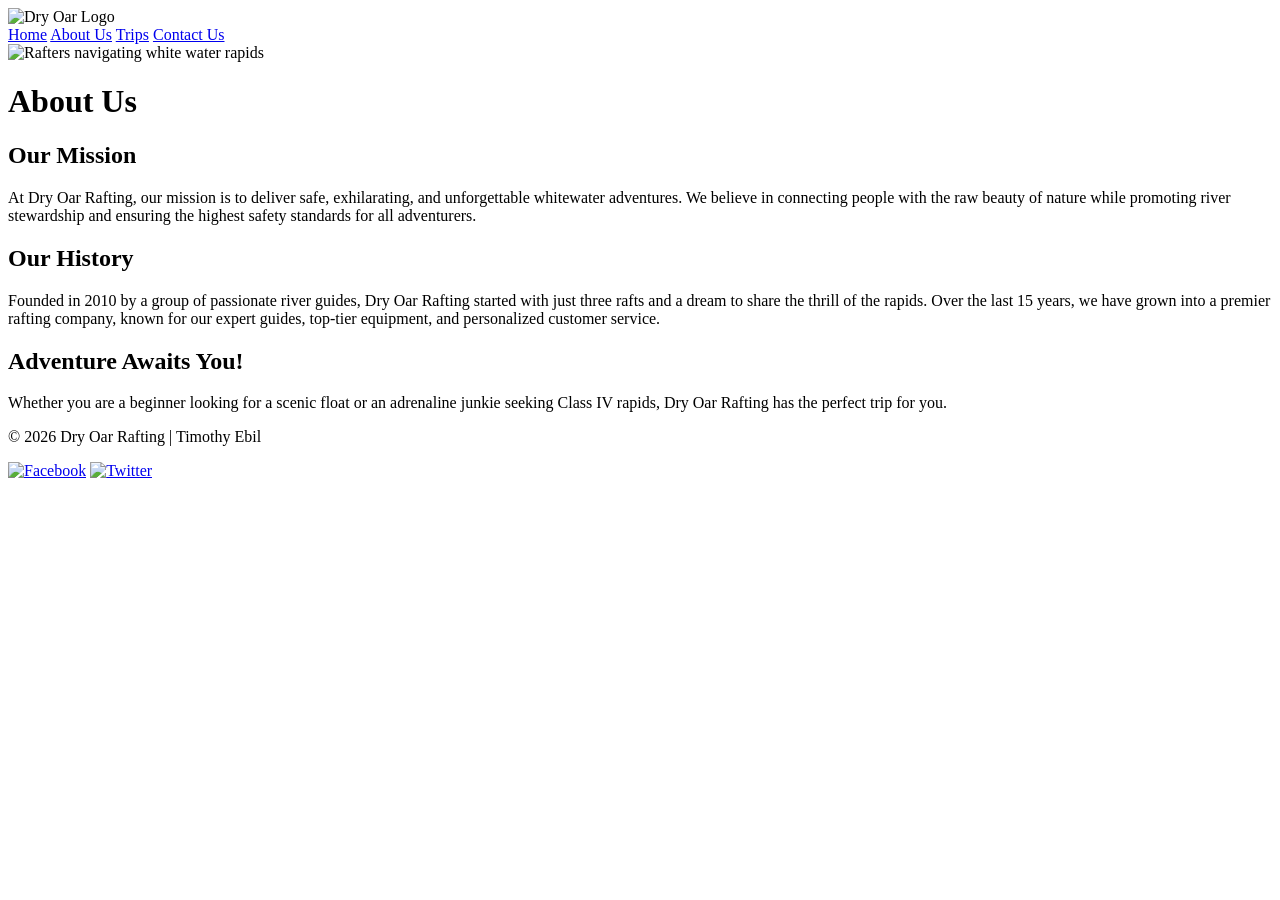
==== wwr/about.html @ fde20f89 "improved html" ====
<!DOCTYPE html>
<html lang="en-us">
<head>
    <meta charset="utf-8">
    <meta name="viewport" content="width=device-width, initial-scale=1.0">
    <title>About Us | Dry Oar Rafting | Whitewater Adventures</title>
    <meta name="description" content="Discover the history of Dry Oar Rafting, our mission to provide thrilling white water adventures, and meet our expert guides.">
    <meta name="author" content="Timothy Ebil">
    <link rel="stylesheet" href="styles/rafting.css">
</head>
<body>
    <!-- Header with Logo and Navigation -->
    <header>
        <div class="logo">
            <!-- Replace with actual logo path -->
            <img src="images/logo.png" alt="Dry Oar Logo">
        </div>
        <nav>
            <a href="index.html">Home</a>
            <a href="about.html" class="active">About Us</a>
            <a href="trips.html">Trips</a>
            <a href="contact.html">Contact Us</a>
        </nav>
    </header>

    <!-- Main Content -->
    <main>
        <div class="hero">
            <!-- Replace with actual image path -->
            <img src="images/hero-about.jpg" alt="Rafters navigating white water rapids">
            <h1>About Us</h1>
        </div>

        <article class="mission">
            <h2>Our Mission</h2>
            <p>At Dry Oar Rafting, our mission is to deliver safe, exhilarating, and unforgettable whitewater adventures. We believe in connecting people with the raw beauty of nature while promoting river stewardship and ensuring the highest safety standards for all adventurers.</p>
        </article>

        <section class="history">
            <h2>Our History</h2>
            <p>Founded in 2010 by a group of passionate river guides, Dry Oar Rafting started with just three rafts and a dream to share the thrill of the rapids. Over the last 15 years, we have grown into a premier rafting company, known for our expert guides, top-tier equipment, and personalized customer service.</p>
        </section>

        <section class="adventure">
            <h2>Adventure Awaits You!</h2>
            <p>Whether you are a beginner looking for a scenic float or an adrenaline junkie seeking Class IV rapids, Dry Oar Rafting has the perfect trip for you.</p>
            <!-- Images for this section will be added next week -->
        </section>
    </main>

    <!-- Footer -->
    <footer>
        <p>&copy; 2026 Dry Oar Rafting | Timothy Ebil</p>
        <nav class="social">
            <a href="https://facebook.com"><img src="images/facebook.png" alt="Facebook"></a>
            <a href="https://twitter.com"><img src="images/twitter.png" alt="Twitter"></a>
        </nav>
    </footer>
</body>
</html>
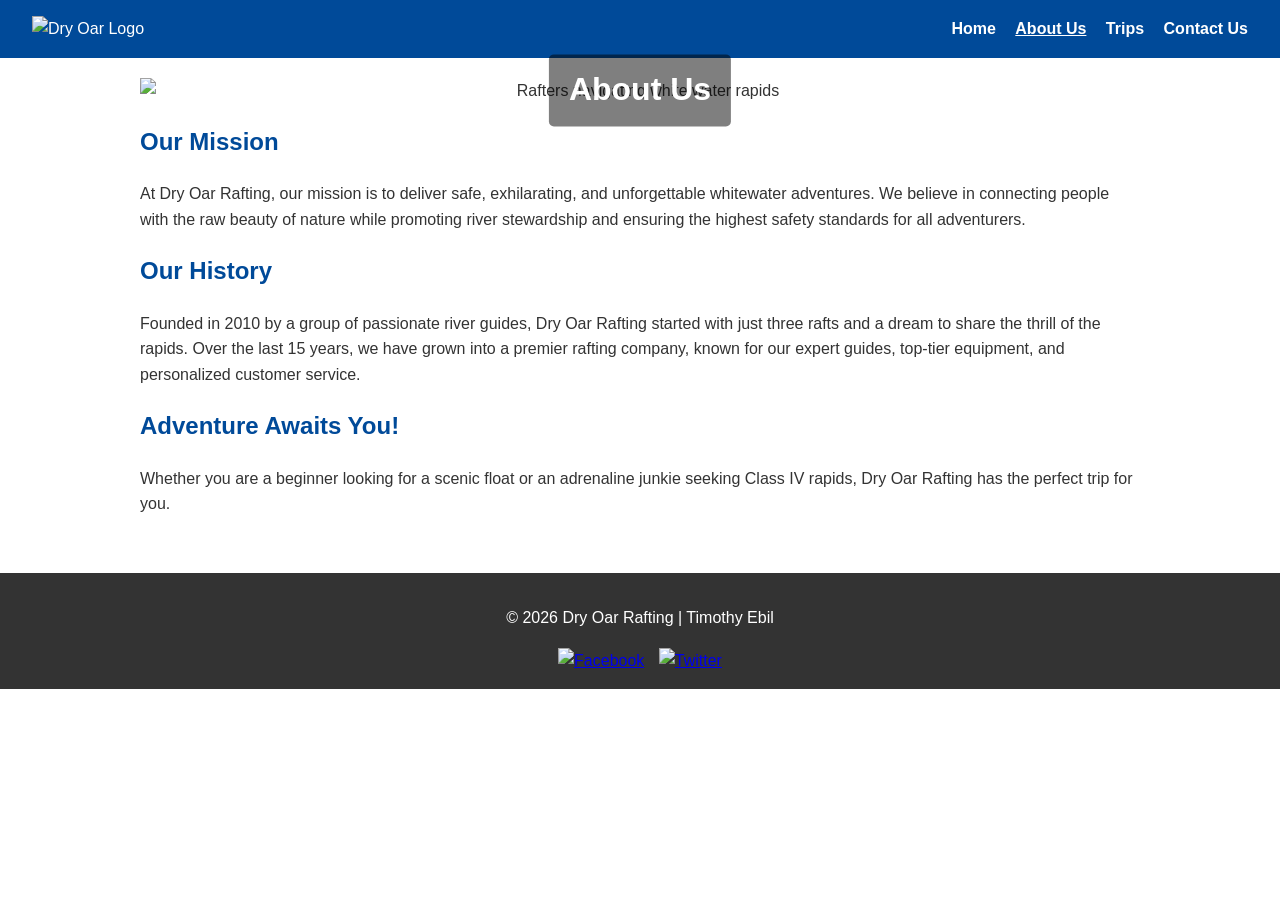
==== commit e168e7a3: "updated html" ====
--- a/wwr/about.html
+++ b/wwr/about.html
@@ -58,4 +58,3 @@
     </footer>
 </body>
 </html>
-
--- a/wwr/styles/rafting.css
+++ b/wwr/styles/rafting.css
@@ -0,0 +1,90 @@
+/* General Styles */
+body {
+    font-family: Arial, sans-serif;
+    margin: 0;
+    padding: 0;
+    color: #333;
+    line-height: 1.6;
+    -webkit-font-smoothing: antialiased;
+}
+
+/* Header & Nav */
+header {
+    background-color: #004a99; /* Deep blue for water */
+    color: white;
+    padding: 1rem 2rem;
+    display: flex;
+    justify-content: space-between;
+    align-items: center;
+    flex-wrap: wrap; /* Allows wrapping on small screens */
+}
+
+header nav a {
+    color: white;
+    text-decoration: none;
+    margin-left: 15px;
+    font-weight: bold;
+}
+
+header nav a.active {
+    text-decoration: underline;
+}
+
+.logo img {
+    max-height: 50px;
+    display: block;
+}
+
+/* Hero Section */
+.hero {
+    position: relative;
+    text-align: center;
+}
+
+.hero img {
+    width: 100%;
+    height: auto;
+    max-height: 400px;
+    object-fit: cover;
+    display: block;
+}
+
+.hero h1 {
+    position: absolute;
+    top: 50%;
+    left: 50%;
+    transform: translate(-50%, -50%);
+    color: white;
+    background-color: rgba(0,0,0,0.5);
+    padding: 10px 20px;
+    border-radius: 5px;
+    margin: 0;
+}
+
+/* Main Content Padding */
+main {
+    padding: 20px;
+    max-width: 1000px;
+    margin: 0 auto;
+}
+
+/* Sections */
+h2 {
+    color: #004a99;
+}
+
+/* Footer */
+footer {
+    background-color: #333;
+    color: white;
+    text-align: center;
+    padding: 1rem;
+    margin-top: 20px;
+}
+
+.social img {
+    width: 24px;
+    height: 24px;
+    margin: 0 5px;
+    vertical-align: middle;
+}
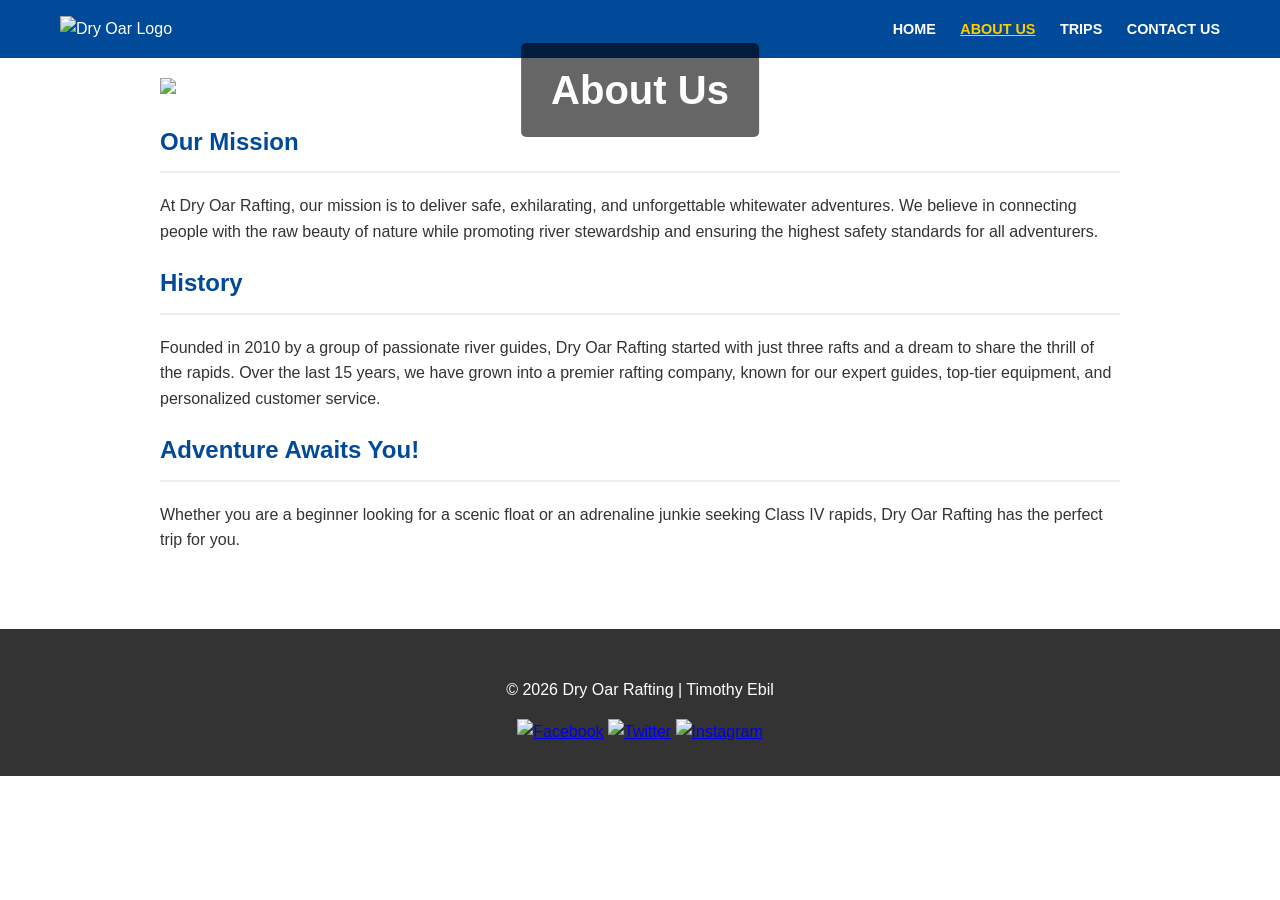
==== commit 5910c41d: "corrected the footer, updated the <nav> class to socialmedia and add a third social media link (e.g." ====
--- a/wwr/about.html
+++ b/wwr/about.html
@@ -11,24 +11,27 @@
 <body>
     <!-- Header with Logo and Navigation -->
     <header>
-        <div class="logo">
-            <!-- Replace with actual logo path -->
-            <img src="images/logo.png" alt="Dry Oar Logo">
+        <div class="header-container">
+            <div class="logo">
+                <img src="images/logo.png" alt="Dry Oar Logo">
+            </div>
+            <nav>
+                <a href="index.html">Home</a>
+                <a href="about.html" class="active">About Us</a>
+                <a href="trips.html">Trips</a>
+                <a href="contact.html">Contact Us</a>
+            </nav>
         </div>
-        <nav>
-            <a href="index.html">Home</a>
-            <a href="about.html" class="active">About Us</a>
-            <a href="trips.html">Trips</a>
-            <a href="contact.html">Contact Us</a>
-        </nav>
     </header>
 
     <!-- Main Content -->
     <main>
         <div class="hero">
-            <!-- Replace with actual image path -->
-            <img src="images/hero-about.jpg" alt="Rafters navigating white water rapids">
-            <h1>About Us</h1>
+            <!-- Corrected: Article element inside hero with image -->
+            <article class="hero-content">
+                <img src="images/hero-about.jpg" alt="Rafters navigating white water rapids">
+                <h1>About Us</h1>
+            </article>
         </div>
 
         <article class="mission">
@@ -36,11 +39,13 @@
             <p>At Dry Oar Rafting, our mission is to deliver safe, exhilarating, and unforgettable whitewater adventures. We believe in connecting people with the raw beauty of nature while promoting river stewardship and ensuring the highest safety standards for all adventurers.</p>
         </article>
 
+        <!-- Corrected: Section 1 -->
         <section class="history">
-            <h2>Our History</h2>
+            <h2>History</h2> <!-- Changed from "Our History" -->
             <p>Founded in 2010 by a group of passionate river guides, Dry Oar Rafting started with just three rafts and a dream to share the thrill of the rapids. Over the last 15 years, we have grown into a premier rafting company, known for our expert guides, top-tier equipment, and personalized customer service.</p>
         </section>
 
+        <!-- Corrected: Section 2 -->
         <section class="adventure">
             <h2>Adventure Awaits You!</h2>
             <p>Whether you are a beginner looking for a scenic float or an adrenaline junkie seeking Class IV rapids, Dry Oar Rafting has the perfect trip for you.</p>
@@ -49,12 +54,11 @@
     </main>
 
     <!-- Footer -->
-    <footer>
-        <p>&copy; 2026 Dry Oar Rafting | Timothy Ebil</p>
-        <nav class="social">
-            <a href="https://facebook.com"><img src="images/facebook.png" alt="Facebook"></a>
-            <a href="https://twitter.com"><img src="images/twitter.png" alt="Twitter"></a>
-        </nav>
-    </footer>
-</body>
-</html>
+<footer>
+    <p>&copy; 2026 Dry Oar Rafting | Timothy Ebil</p>
+    <nav class="socialmedia">
+        <a href="https://facebook.com"><img src="images/facebook.png" alt="Facebook"></a>
+        <a href="https://twitter.com"><img src="images/twitter.png" alt="Twitter"></a>
+        <a href="https://instagram.com"><img src="images/instagram.png" alt="Instagram"></a>
+    </nav>
+</footer>
--- a/wwr/styles/rafting.css
+++ b/wwr/styles/rafting.css
@@ -1,6 +1,10 @@
 /* General Styles */
+* {
+    box-sizing: border-box; /* Ensures padding doesn't affect width */
+}
+
 body {
-    font-family: Arial, sans-serif;
+    font-family: 'Segoe UI', Tahoma, Geneva, Verdana, sans-serif; /* Modernized font stack */
     margin: 0;
     padding: 0;
     color: #333;
@@ -12,7 +16,13 @@
 header {
     background-color: #004a99; /* Deep blue for water */
     color: white;
-    padding: 1rem 2rem;
+    padding: 1rem 0;
+}
+
+.header-container {
+    max-width: 1200px;
+    margin: 0 auto;
+    padding: 0 20px;
     display: flex;
     justify-content: space-between;
     align-items: center;
@@ -22,16 +32,23 @@
 header nav a {
     color: white;
     text-decoration: none;
-    margin-left: 15px;
+    margin-left: 20px;
     font-weight: bold;
+    text-transform: uppercase;
+    font-size: 0.9rem;
+}
+
+header nav a:hover {
+    text-decoration: underline;
 }
 
 header nav a.active {
     text-decoration: underline;
+    color: #ffcc00; /* Highlight color for active page */
 }
 
 .logo img {
-    max-height: 50px;
+    max-height: 60px; /* Slightly larger logo */
     display: block;
 }
 
@@ -39,12 +56,13 @@
 .hero {
     position: relative;
     text-align: center;
+    color: white;
 }
 
 .hero img {
     width: 100%;
     height: auto;
-    max-height: 400px;
+    max-height: 500px;
     object-fit: cover;
     display: block;
 }
@@ -54,11 +72,11 @@
     top: 50%;
     left: 50%;
     transform: translate(-50%, -50%);
-    color: white;
-    background-color: rgba(0,0,0,0.5);
-    padding: 10px 20px;
+    background-color: rgba(0,0,0,0.6); /* Slightly darker for readability */
+    padding: 15px 30px;
     border-radius: 5px;
     margin: 0;
+    font-size: 2.5rem;
 }
 
 /* Main Content Padding */
@@ -71,6 +89,8 @@
 /* Sections */
 h2 {
     color: #004a99;
+    border-bottom: 2px solid #eee;
+    padding-bottom: 10px;
 }
 
 /* Footer */
@@ -78,13 +98,18 @@
     background-color: #333;
     color: white;
     text-align: center;
-    padding: 1rem;
-    margin-top: 20px;
+    padding: 2rem 1rem;
+    margin-top: 40px;
+}
+
+.social {
+    margin-top: 10px;
 }
 
 .social img {
     width: 24px;
     height: 24px;
-    margin: 0 5px;
+    margin: 0 10px;
     vertical-align: middle;
+    filter: invert(1); /* Makes icons white if they are black */
 }
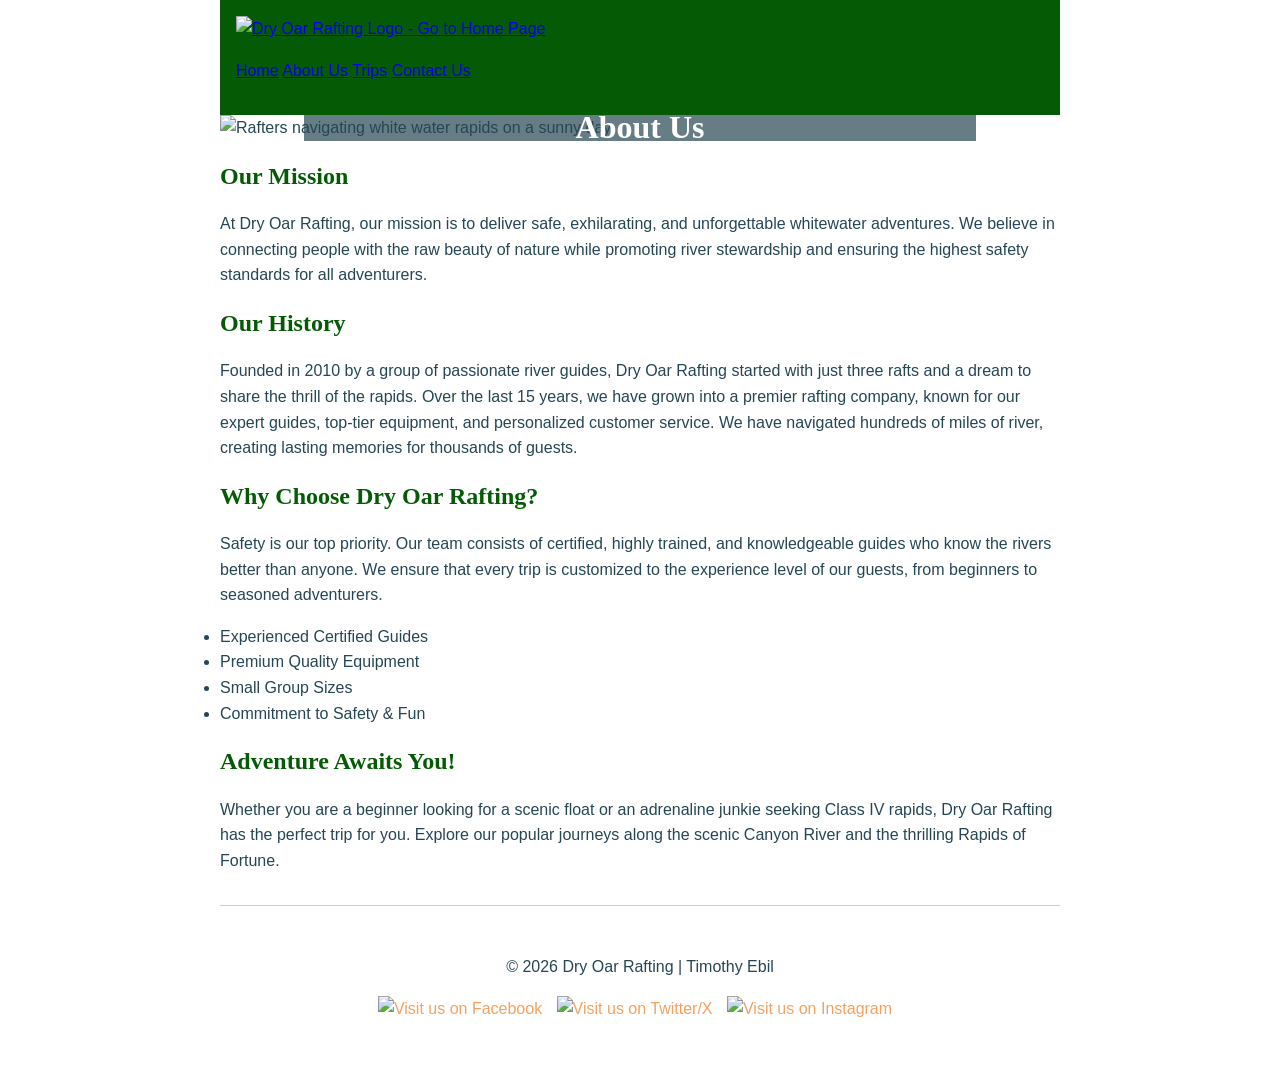
==== commit 049bbbd9: "added content to about.html" ====
--- a/wwr/about.html
+++ b/wwr/about.html
@@ -6,15 +6,16 @@
     <title>About Us | Dry Oar Rafting | Whitewater Adventures</title>
     <meta name="description" content="Discover the history of Dry Oar Rafting, our mission to provide thrilling white water adventures, and meet our expert guides.">
     <meta name="author" content="Timothy Ebil">
-    <link rel="stylesheet" href="styles/rafting.css">
+    <!-- Link to the improved stylesheet -->
+    <link rel="stylesheet" href="styles/rafting.css"> 
 </head>
 <body>
     <!-- Header with Logo and Navigation -->
     <header>
         <div class="header-container">
-            <div class="logo">
-                <img src="images/logo.png" alt="Dry Oar Logo">
-            </div>
+            <a href="index.html" class="logo-link"> <!-- Added anchor tag around logo for navigation -->
+                <img src="images/logo.jpg" alt="Dry Oar Rafting Logo - Go to Home Page"> 
+            </a>
             <nav>
                 <a href="index.html">Home</a>
                 <a href="about.html" class="active">About Us</a>
@@ -23,42 +24,63 @@
             </nav>
         </div>
     </header>
-
+    
     <!-- Main Content -->
     <main>
         <div class="hero">
-            <!-- Corrected: Article element inside hero with image -->
-            <article class="hero-content">
-                <img src="images/hero-about.jpg" alt="Rafters navigating white water rapids">
+            <!-- Added alt attribute to the main hero image -->
+            <img src="images/hero-about.jpg" alt="Rafters navigating white water rapids on a sunny day"> 
+            <div class="hero-content">
                 <h1>About Us</h1>
-            </article>
+            </div>
         </div>
-
-        <article class="mission">
-            <h2>Our Mission</h2>
-            <p>At Dry Oar Rafting, our mission is to deliver safe, exhilarating, and unforgettable whitewater adventures. We believe in connecting people with the raw beauty of nature while promoting river stewardship and ensuring the highest safety standards for all adventurers.</p>
+        
+        <article class="content-wrapper">
+            <section class="mission">
+                <h2>Our Mission</h2>
+                <p>At Dry Oar Rafting, our mission is to deliver safe, exhilarating, and unforgettable whitewater adventures. We believe in connecting people with the raw beauty of nature while promoting river stewardship and ensuring the highest safety standards for all adventurers.</p>
+            </section>
+            
+            <!-- Section 1: History -->
+            <section class="history">
+                <h2>Our History</h2>
+                <p>Founded in 2010 by a group of passionate river guides, Dry Oar Rafting started with just three rafts and a dream to share the thrill of the rapids. Over the last 15 years, we have grown into a premier rafting company, known for our expert guides, top-tier equipment, and personalized customer service. We have navigated hundreds of miles of river, creating lasting memories for thousands of guests.</p>
+            </section>
+            
+            <!-- Section 2: Why Choose Us -->
+            <section class="why-choose-us">
+                <h2>Why Choose Dry Oar Rafting?</h2>
+                <p>Safety is our top priority. Our team consists of certified, highly trained, and knowledgeable guides who know the rivers better than anyone. We ensure that every trip is customized to the experience level of our guests, from beginners to seasoned adventurers.</p>
+                <ul>
+                    <li>Experienced Certified Guides</li>
+                    <li>Premium Quality Equipment</li>
+                    <li>Small Group Sizes</li>
+                    <li>Commitment to Safety & Fun</li>
+                </ul>
+            </section>
+            
+            <!-- Section 3: Adventure Awaits -->
+            <section class="adventure">
+                <h2>Adventure Awaits You!</h2>
+                <p>Whether you are a beginner looking for a scenic float or an adrenaline junkie seeking Class IV rapids, Dry Oar Rafting has the perfect trip for you. Explore our popular journeys along the scenic Canyon River and the thrilling Rapids of Fortune.</p>
+            </section>
         </article>
-
-        <!-- Corrected: Section 1 -->
-        <section class="history">
-            <h2>History</h2> <!-- Changed from "Our History" -->
-            <p>Founded in 2010 by a group of passionate river guides, Dry Oar Rafting started with just three rafts and a dream to share the thrill of the rapids. Over the last 15 years, we have grown into a premier rafting company, known for our expert guides, top-tier equipment, and personalized customer service.</p>
-        </section>
-
-        <!-- Corrected: Section 2 -->
-        <section class="adventure">
-            <h2>Adventure Awaits You!</h2>
-            <p>Whether you are a beginner looking for a scenic float or an adrenaline junkie seeking Class IV rapids, Dry Oar Rafting has the perfect trip for you.</p>
-            <!-- Images for this section will be added next week -->
-        </section>
     </main>
-
+    
     <!-- Footer -->
-<footer>
-    <p>&copy; 2026 Dry Oar Rafting | Timothy Ebil</p>
-    <nav class="socialmedia">
-        <a href="https://facebook.com"><img src="images/facebook.png" alt="Facebook"></a>
-        <a href="https://twitter.com"><img src="images/twitter.png" alt="Twitter"></a>
-        <a href="https://instagram.com"><img src="images/instagram.png" alt="Instagram"></a>
-    </nav>
-</footer>
+    <footer>
+        <p>&copy; 2026 Dry Oar Rafting | Timothy Ebil</p>
+        <nav class="socialmedia" aria-label="Social Media Links"> <!-- Added aria-label for accessibility -->
+            <a href="https://facebook.com" target="_blank" rel="noopener noreferrer"> <!-- Added noreferrer -->
+                <img src="images/facebook.png" alt="Visit us on Facebook">
+            </a>
+            <a href="https://twitter.com" target="_blank" rel="noopener noreferrer"> <!-- Added noreferrer -->
+                <img src="images/twitter.png" alt="Visit us on Twitter/X">
+            </a>
+            <a href="https://instagram.com" target="_blank" rel="noopener noreferrer"> <!-- Added noreferrer -->
+                <img src="images/instagram.png" alt="Visit us on Instagram">
+            </a>
+        </nav>
+    </footer>
+</body>
+</html>
--- a/wwr/styles/rafting.css
+++ b/wwr/styles/rafting.css
@@ -1,115 +1,92 @@
-/* General Styles */
+/* --- 1. CSS Variables (:root) --- */
+:root {
+  --primary-color: #055a05; /* Dark Green */
+  --secondary-color: #f4a261; /* Orange Accent */
+  --accent1-color: #264653; /* Dark Blue-Green */
+  --accent2-color: #e9c46a; /* Light Yellow */
+  --white: #ffffff;
+  --heading-font: "Times New Roman", "Georgia", serif;
+  --body-font: Arial, Helvetica, sans-serif;
+  --container-width: 840px;
+}
+
+/* --- Reset & Base Styles --- */
 * {
-    box-sizing: border-box; /* Ensures padding doesn't affect width */
+  margin: 0;
+  padding: 0;
+  box-sizing: border-box;
 }
 
 body {
-    font-family: 'Segoe UI', Tahoma, Geneva, Verdana, sans-serif; /* Modernized font stack */
-    margin: 0;
-    padding: 0;
-    color: #333;
-    line-height: 1.6;
-    -webkit-font-smoothing: antialiased;
+  font-family: var(--body-font);
+  color: var(--accent1-color);
+  line-height: 1.6;
 }
 
-/* Header & Nav */
-header {
-    background-color: #004a99; /* Deep blue for water */
-    color: white;
-    padding: 1rem 0;
+header, main, footer {
+  width: min(90%, var(--container-width)); /* Improved Responsiveness */
+  margin: 0 auto;
 }
 
-.header-container {
-    max-width: 1200px;
-    margin: 0 auto;
-    padding: 0 20px;
-    display: flex;
-    justify-content: space-between;
-    align-items: center;
-    flex-wrap: wrap; /* Allows wrapping on small screens */
+h1, h2 {
+  font-family: var(--heading-font);
+  color: var(--primary-color);
+  margin-bottom: 1rem;
 }
 
-header nav a {
-    color: white;
-    text-decoration: none;
-    margin-left: 20px;
-    font-weight: bold;
-    text-transform: uppercase;
-    font-size: 0.9rem;
+/* --- Header & Nav --- */
+header {
+  background-color: var(--primary-color);
+  color: var(--accent2-color);
+  padding: 1rem;
 }
 
-header nav a:hover {
-    text-decoration: underline;
+nav, p, section, article {
+  margin: 1rem 0;
 }
 
-header nav a.active {
-    text-decoration: underline;
-    color: #ffcc00; /* Highlight color for active page */
+.socialmedia a {
+  text-decoration: none;
+  color: var(--secondary-color);
+  margin-right: 10px;
 }
 
-.logo img {
-    max-height: 60px; /* Slightly larger logo */
-    display: block;
-}
-
-/* Hero Section */
+/* --- Hero Section (FIXED) --- */
 .hero {
-    position: relative;
-    text-align: center;
-    color: white;
+  position: relative; /* Anchor for absolute children */
+  width: 100%;
+  overflow: hidden;
 }
 
 .hero img {
-    width: 100%;
-    height: auto;
-    max-height: 500px;
-    object-fit: cover;
-    display: block;
+  display: block;
+  width: 100%;
+  height: auto;
 }
 
-.hero h1 {
-    position: absolute;
-    top: 50%;
-    left: 50%;
-    transform: translate(-50%, -50%);
-    background-color: rgba(0,0,0,0.6); /* Slightly darker for readability */
-    padding: 15px 30px;
-    border-radius: 5px;
-    margin: 0;
-    font-size: 2.5rem;
+/* Corrected Syntax: Removed comma after h1 */
+.hero-content {
+  position: absolute;
+  top: 50%; /* Center vertically */
+  left: 50%;
+  transform: translate(-50%, -50%); /* Center perfectly */
+  width: 80%;
+  padding: 20px;
+  text-align: center;
+  background-color: rgba(38, 70, 83, 0.7); /* Use rgba for opacity on background only */
+  color: var(--white);
+  border-radius: 8px;
 }
 
-/* Main Content Padding */
-main {
-    padding: 20px;
-    max-width: 1000px;
-    margin: 0 auto;
+.hero-content h1 {
+  color: var(--white); /* Ensure contrast */
+  margin-bottom: 0;
 }
 
-/* Sections */
-h2 {
-    color: #004a99;
-    border-bottom: 2px solid #eee;
-    padding-bottom: 10px;
+/* --- Footer --- */
+footer {
+  text-align: center;
+  padding: 2rem 0;
+  border-top: 1px solid #ccc;
+  margin-top: 2rem;
 }
-
-/* Footer */
-footer {
-    background-color: #333;
-    color: white;
-    text-align: center;
-    padding: 2rem 1rem;
-    margin-top: 40px;
-}
-
-.social {
-    margin-top: 10px;
-}
-
-.social img {
-    width: 24px;
-    height: 24px;
-    margin: 0 10px;
-    vertical-align: middle;
-    filter: invert(1); /* Makes icons white if they are black */
-}
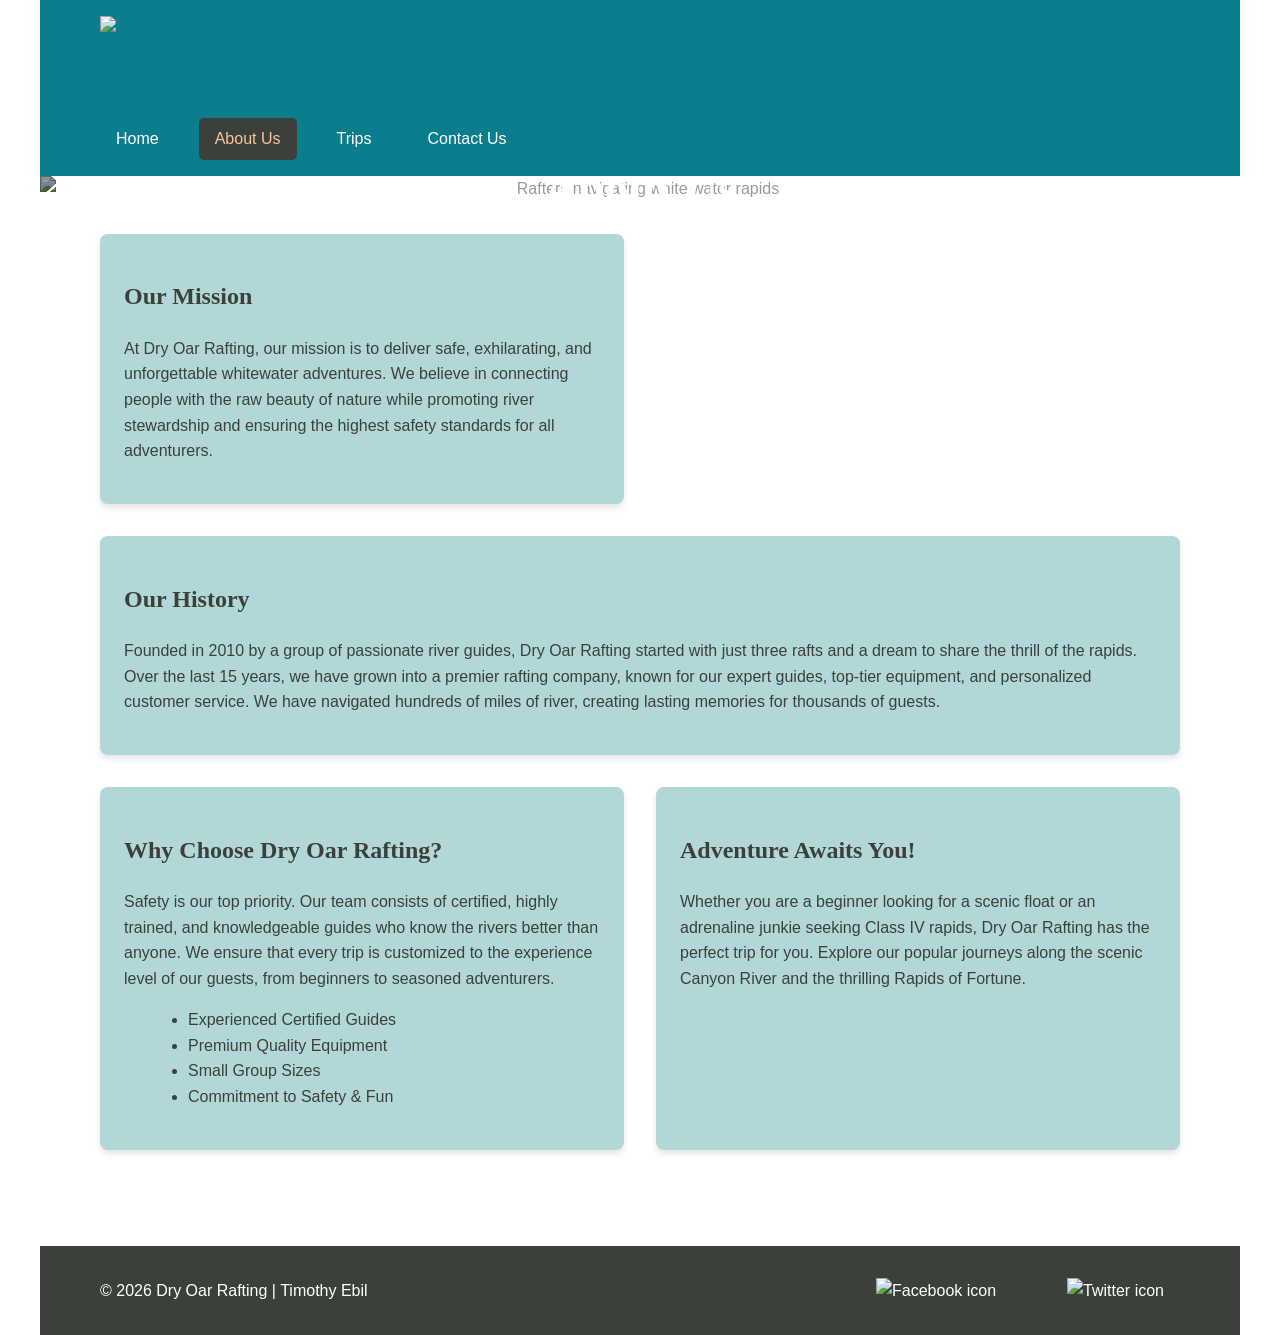
==== commit 9f2d161f: "added content to about.html" ====
--- a/wwr/about.html
+++ b/wwr/about.html
@@ -7,14 +7,15 @@
     <meta name="description" content="Discover the history of Dry Oar Rafting, our mission to provide thrilling white water adventures, and meet our expert guides.">
     <meta name="author" content="Timothy Ebil">
     <!-- Link to the improved stylesheet -->
-    <link rel="stylesheet" href="styles/rafting.css"> 
+    <link rel="stylesheet" href="styles/rafting.css">
 </head>
 <body>
     <!-- Header with Logo and Navigation -->
     <header>
         <div class="header-container">
-            <a href="index.html" class="logo-link"> <!-- Added anchor tag around logo for navigation -->
-                <img src="images/logo.jpg" alt="Dry Oar Rafting Logo - Go to Home Page"> 
+            <a href="index.html" class="logo-link">
+                <!-- Added anchor tag around logo for navigation -->
+                <img src="images/logo.jpg" alt="Dry Oar Rafting Home Logo">
             </a>
             <nav>
                 <a href="index.html">Home</a>
@@ -24,29 +25,27 @@
             </nav>
         </div>
     </header>
-    
     <!-- Main Content -->
     <main>
         <div class="hero">
-            <!-- Added alt attribute to the main hero image -->
-            <img src="images/hero-about.jpg" alt="Rafters navigating white water rapids on a sunny day"> 
+            <figure>
+                <!-- Semantic structure: Using figure for image + context -->
+                <img src="images/hero-about.jpg" alt="Rafters navigating white water rapids">
+            </figure>
             <div class="hero-content">
                 <h1>About Us</h1>
             </div>
         </div>
-        
-        <article class="content-wrapper">
+        <div class="content-wrapper">
             <section class="mission">
                 <h2>Our Mission</h2>
                 <p>At Dry Oar Rafting, our mission is to deliver safe, exhilarating, and unforgettable whitewater adventures. We believe in connecting people with the raw beauty of nature while promoting river stewardship and ensuring the highest safety standards for all adventurers.</p>
             </section>
-            
             <!-- Section 1: History -->
             <section class="history">
                 <h2>Our History</h2>
                 <p>Founded in 2010 by a group of passionate river guides, Dry Oar Rafting started with just three rafts and a dream to share the thrill of the rapids. Over the last 15 years, we have grown into a premier rafting company, known for our expert guides, top-tier equipment, and personalized customer service. We have navigated hundreds of miles of river, creating lasting memories for thousands of guests.</p>
             </section>
-            
             <!-- Section 2: Why Choose Us -->
             <section class="why-choose-us">
                 <h2>Why Choose Dry Oar Rafting?</h2>
@@ -58,27 +57,23 @@
                     <li>Commitment to Safety & Fun</li>
                 </ul>
             </section>
-            
             <!-- Section 3: Adventure Awaits -->
             <section class="adventure">
                 <h2>Adventure Awaits You!</h2>
                 <p>Whether you are a beginner looking for a scenic float or an adrenaline junkie seeking Class IV rapids, Dry Oar Rafting has the perfect trip for you. Explore our popular journeys along the scenic Canyon River and the thrilling Rapids of Fortune.</p>
             </section>
-        </article>
+        </div>
     </main>
-    
     <!-- Footer -->
     <footer>
         <p>&copy; 2026 Dry Oar Rafting | Timothy Ebil</p>
-        <nav class="socialmedia" aria-label="Social Media Links"> <!-- Added aria-label for accessibility -->
-            <a href="https://facebook.com" target="_blank" rel="noopener noreferrer"> <!-- Added noreferrer -->
-                <img src="images/facebook.png" alt="Visit us on Facebook">
+        <nav class="socialmedia" aria-label="Social Media Links">
+            <!-- Added alt text to images for accessibility -->
+            <a href="https://facebook.com" target="_blank" rel="noopener noreferrer">
+                <img src="images/facebook.png" alt="Facebook icon">
             </a>
-            <a href="https://twitter.com" target="_blank" rel="noopener noreferrer"> <!-- Added noreferrer -->
-                <img src="images/twitter.png" alt="Visit us on Twitter/X">
-            </a>
-            <a href="https://instagram.com" target="_blank" rel="noopener noreferrer"> <!-- Added noreferrer -->
-                <img src="images/instagram.png" alt="Visit us on Instagram">
+            <a href="https://twitter.com" target="_blank" rel="noopener noreferrer">
+                <img src="images/twitter.png" alt="Twitter icon">
             </a>
         </nav>
     </footer>
--- a/wwr/styles/rafting.css
+++ b/wwr/styles/rafting.css
@@ -1,92 +1,212 @@
-/* --- 1. CSS Variables (:root) --- */
+/* --- Global & Base Styles --- */
 :root {
-  --primary-color: #055a05; /* Dark Green */
-  --secondary-color: #f4a261; /* Orange Accent */
-  --accent1-color: #264653; /* Dark Blue-Green */
-  --accent2-color: #e9c46a; /* Light Yellow */
-  --white: #ffffff;
-  --heading-font: "Times New Roman", "Georgia", serif;
-  --body-font: Arial, Helvetica, sans-serif;
-  --container-width: 840px;
-}
-
-/* --- Reset & Base Styles --- */
-* {
-  margin: 0;
-  padding: 0;
-  box-sizing: border-box;
+    --primary-color: #0A7E8C; /* Teal */
+    --secondary-color: #F7C59F; /* Light Orange */
+    --accent1-color: #3C403B; /* Dark Gray/Green */
+    --accent2-color: #B2D7D9; /* Light Cyan/Blue */
+    --heading-font: 'Georgia', serif;
+    --paragraph-font: 'Arial', sans-serif;
+    --nav-background-color: var(--primary-color);
+    --nav-link-color: white;
+    --nav-hover-link-color: var(--secondary-color);
+    --nav-hover-background-color: var(--accent1-color);
 }
 
 body {
-  font-family: var(--body-font);
-  color: var(--accent1-color);
-  line-height: 1.6;
-}
-
-header, main, footer {
-  width: min(90%, var(--container-width)); /* Improved Responsiveness */
-  margin: 0 auto;
-}
-
-h1, h2 {
-  font-family: var(--heading-font);
-  color: var(--primary-color);
-  margin-bottom: 1rem;
-}
-
-/* --- Header & Nav --- */
+    font-family: var(--paragraph-font);
+    max-width: 1200px;
+    margin: 0 auto;
+    padding: 0;
+    background-color: #ffffff;
+    color: var(--accent1-color);
+    line-height: 1.6;
+}
+
+h1, h2, h3, h4, h5, h6 {
+    font-family: var(--heading-font);
+    color: var(--accent1-color);
+}
+
+a {
+    text-decoration: none;
+    color: var(--primary-color);
+}
+
+img {
+    max-width: 100%;
+    display: block;
+}
+
+/* --- Header & Navigation Styles --- */
 header {
-  background-color: var(--primary-color);
-  color: var(--accent2-color);
-  padding: 1rem;
-}
-
-nav, p, section, article {
-  margin: 1rem 0;
-}
-
-.socialmedia a {
-  text-decoration: none;
-  color: var(--secondary-color);
-  margin-right: 10px;
-}
-
-/* --- Hero Section (FIXED) --- */
+    display: flex;
+    justify-content: space-between;
+    align-items: center;
+    padding: 1rem 5%;
+    background-color: var(--nav-background-color);
+    position: sticky;
+    top: 0;
+    z-index: 1000;
+}
+
+.logo-link img {
+    width: 80px; /* Adjust logo size */
+    height: auto;
+}
+
+nav {
+    display: flex;
+    gap: 1.5rem;
+}
+
+nav a {
+    color: var(--nav-link-color);
+    padding: 0.5rem 1rem;
+    transition: background-color 0.3s, color 0.3s;
+    border-radius: 5px;
+}
+
+nav a:hover, nav a.active {
+    background-color: var(--nav-hover-background-color);
+    color: var(--nav-hover-link-color);
+}
+
+/* --- Main Content Layout --- */
+main {
+    padding-bottom: 2rem;
+}
+
+.content-wrapper {
+    padding: 2rem 5%;
+    display: grid;
+    grid-template-columns: 1fr 1fr; /* Two columns for sections on larger screens */
+    gap: 2rem;
+}
+
+section {
+    padding: 1.5rem;
+    background-color: var(--accent2-color);
+    border-radius: 8px;
+    box-shadow: 0 4px 6px rgba(0,0,0,0.1);
+}
+
+/* --- Hero Section Styles (Corrected & Consolidated) --- */
 .hero {
-  position: relative; /* Anchor for absolute children */
-  width: 100%;
-  overflow: hidden;
+    position: relative; /* Essential: creates positioning context */
+    text-align: center;
+    color: white;
+    overflow: hidden;
+}
+
+.hero figure {
+    margin: 0;
 }
 
 .hero img {
-  display: block;
-  width: 100%;
-  height: auto;
-}
-
-/* Corrected Syntax: Removed comma after h1 */
-.hero-content {
-  position: absolute;
-  top: 50%; /* Center vertically */
-  left: 50%;
-  transform: translate(-50%, -50%); /* Center perfectly */
-  width: 80%;
-  padding: 20px;
-  text-align: center;
-  background-color: rgba(38, 70, 83, 0.7); /* Use rgba for opacity on background only */
-  color: var(--white);
-  border-radius: 8px;
-}
-
-.hero-content h1 {
-  color: var(--white); /* Ensure contrast */
-  margin-bottom: 0;
-}
-
-/* --- Footer --- */
+    width: 100%;
+    height: auto;
+    object-fit: cover;
+    filter: brightness(60%); /* Darken image for readability */
+    display: block;
+}
+
+.hero h1 {
+    position: absolute; /* Fixes overlay issue */
+    top: 50%;
+    left: 50%;
+    transform: translate(-50%, -50%); /* Fixed syntax error here */
+    color: white;
+    font-size: 3rem;
+    margin: 0;
+    z-index: 10; /* Ensures it sits on top */
+    width: 100%;
+    padding: 0 10px;
+}
+
+/* --- Added Article Rule --- */
+.hero article {
+    position: absolute; /* Allows positioning over image */
+    bottom: 20px;
+    right: 20px;
+    background-color: rgba(0, 0, 0, 0.6);
+    padding: 1rem;
+    color: white;
+    max-width: 40%;
+    z-index: 10;
+    border-radius: 5px;
+}
+
+/* --- Added Image Float Rule --- */
+.hero article img {
+    float: right;
+    margin-left: 10px;
+    width: 100px; /* Example size */
+    height: auto;
+    filter: none; /* Removes brightness filter from thumbnail */
+}
+
+/* --- Specific Section Styles --- */
+.history {
+    grid-column: 1 / 3; /* Span across both columns */
+}
+
+ul {
+    list-style-type: disc;
+    margin-left: 1.5rem;
+}
+
+/* --- Footer Styles --- */
 footer {
-  text-align: center;
-  padding: 2rem 0;
-  border-top: 1px solid #ccc;
-  margin-top: 2rem;
-}
+    display: flex;
+    justify-content: space-between;
+    align-items: center;
+    padding: 1.5rem 5%;
+    background-color: var(--accent1-color);
+    color: white;
+    margin-top: 2rem;
+}
+
+footer p {
+    margin: 0;
+}
+
+.socialmedia a img {
+    width: 30px;
+    height: auto;
+    margin-left: 15px;
+    display: inline;
+    transition: transform 0.3s;
+}
+
+.socialmedia a img:hover {
+    transform: scale(1.1);
+}
+
+/* --- Responsiveness (Mobile Screens) --- */
+@media (max-width: 768px) {
+    .content-wrapper {
+        grid-template-columns: 1fr; /* Single column on mobile */
+    }
+
+    header {
+        flex-direction: column;
+        gap: 1rem;
+    }
+
+    nav {
+        gap: 0.5rem;
+        flex-wrap: wrap;
+        justify-content: center;
+    }
+
+    .hero h1 {
+        font-size: 2rem;
+    }
+    
+    .hero article {
+        max-width: 80%;
+        bottom: 10px;
+        right: 10%;
+        font-size: 0.9rem;
+    }
+}
